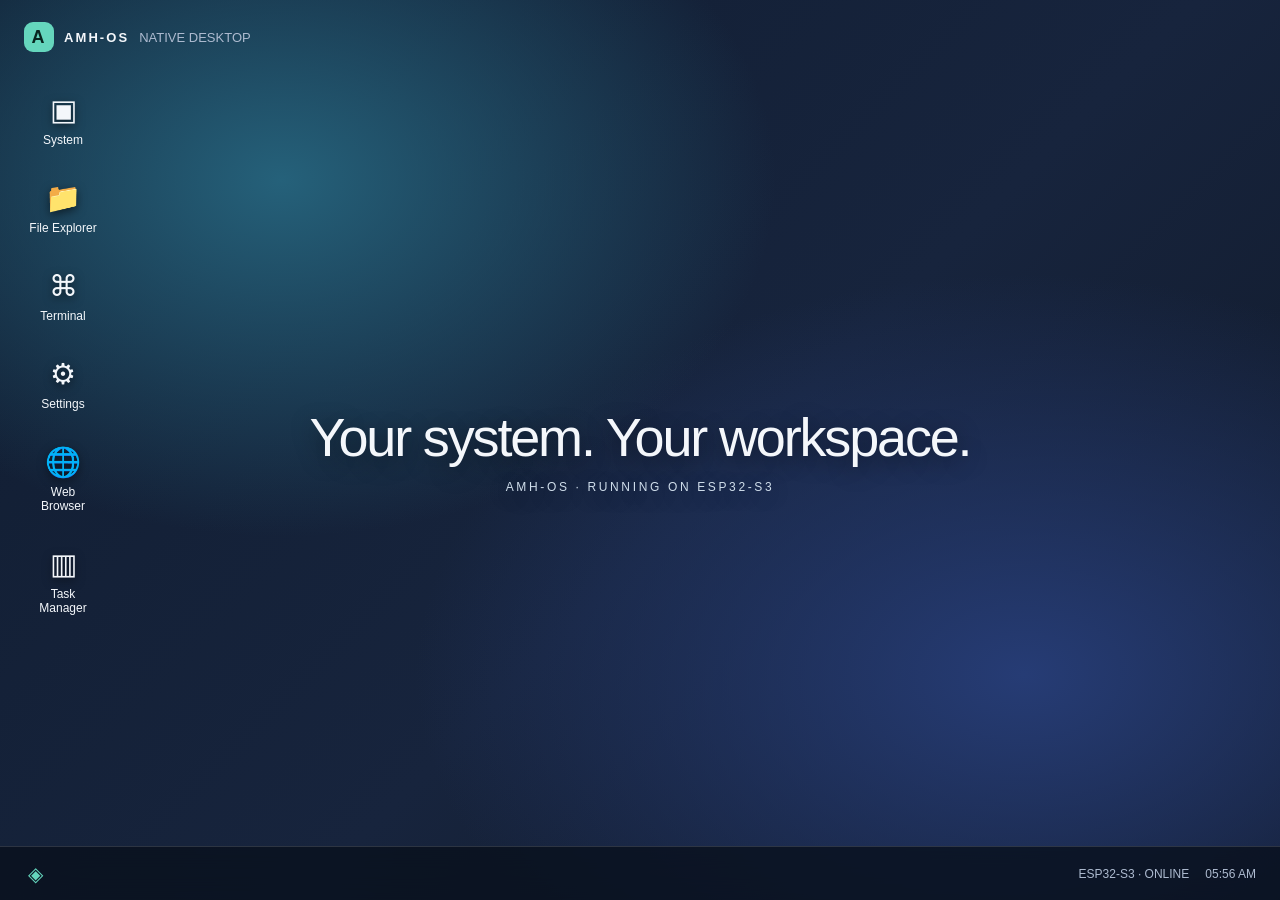
==== native/esp-idf-v3/main/web/index.html @ f0ce967a "Build AMH-OS Native 3.0 foundation" ====
<!doctype html>
<html lang="en">
<head>
<meta charset="utf-8"><meta name="viewport" content="width=device-width,initial-scale=1">
<meta name="theme-color" content="#101827"><title>AMH-OS Desktop</title>
<style>
:root{color-scheme:dark;--glass:#101a2bdc;--line:#ffffff22;--text:#f4f7fb;--muted:#aebbd0;--accent:#65d6bd}
*{box-sizing:border-box}html,body{height:100%;margin:0;overflow:hidden;font:14px "Segoe UI",Arial,sans-serif;color:var(--text)}
body{background:radial-gradient(ellipse at 22% 20%,#25617a 0,transparent 35%),radial-gradient(ellipse at 80% 75%,#263c75 0,transparent 42%),linear-gradient(135deg,#101d31,#17243d 55%,#101827)}
button,input{font:inherit}button{color:inherit;cursor:pointer}.desktop{height:100%;padding:24px 20px 66px;position:relative}
.brand{position:absolute;top:22px;left:24px;font-weight:800;letter-spacing:.16em;font-size:13px;display:flex;align-items:center;gap:10px}.mark{width:30px;height:30px;border-radius:9px;background:var(--accent);color:#08251f;display:grid;place-items:center;font-weight:900;font-size:18px}
.icons{position:absolute;top:82px;left:22px;display:grid;gap:12px}.deskicon{width:82px;border:1px solid transparent;background:transparent;border-radius:12px;padding:10px 5px;display:grid;justify-items:center;gap:6px;font-size:12px}.deskicon:hover{background:#ffffff18;border-color:#ffffff25}.glyph{font-size:29px;filter:drop-shadow(0 3px 5px #0008)}
.center{position:absolute;inset:0;display:grid;place-items:center;pointer-events:none;text-align:center}.welcome{font-size:clamp(28px,5vw,54px);font-weight:300;letter-spacing:-.04em;text-shadow:0 5px 25px #0007}.welcome small{display:block;font-size:12px;letter-spacing:.22em;color:#d0deeb;margin-top:12px}
.taskbar{position:absolute;bottom:0;left:0;right:0;height:54px;background:#09111dcc;border-top:1px solid #ffffff24;backdrop-filter:blur(22px);display:flex;align-items:center;padding:0 14px;gap:8px;z-index:1000}
.startbtn,.taskbtn{height:40px;border:1px solid transparent;background:transparent;border-radius:10px;padding:0 13px}.startbtn{font-size:20px;color:var(--accent)}.startbtn:hover,.taskbtn:hover{background:#ffffff17}.taskapps{display:flex;gap:5px;flex:1}.tray{color:var(--muted);font-size:12px;display:flex;gap:16px;align-items:center;padding:0 10px}
.startmenu{position:absolute;bottom:62px;left:14px;width:min(360px,calc(100vw - 28px));padding:18px;background:#101a2bf2;border:1px solid var(--line);border-radius:18px;box-shadow:0 20px 70px #0009;backdrop-filter:blur(25px);z-index:1100}.hidden{display:none!important}.starthead{font-weight:700;margin-bottom:12px}.appgrid{display:grid;grid-template-columns:1fr 1fr;gap:8px}.appentry{border:1px solid #ffffff16;background:#ffffff09;border-radius:11px;padding:12px;text-align:left}.appentry:hover{background:#ffffff1a}.appentry b{display:block;font-size:22px;margin-bottom:5px}.startfoot{display:flex;justify-content:space-between;margin-top:15px;color:var(--muted);font-size:11px}
.window{position:absolute;left:50%;top:48%;transform:translate(-50%,-50%);width:min(760px,calc(100vw - 28px));height:min(510px,calc(100vh - 100px));background:#101a2bf5;border:1px solid #ffffff30;border-radius:14px;box-shadow:0 24px 90px #0009;overflow:hidden;z-index:20;display:flex;flex-direction:column}.titlebar{height:44px;flex:none;background:#ffffff0b;border-bottom:1px solid #ffffff17;display:flex;align-items:center;justify-content:space-between;padding:0 12px;cursor:move;user-select:none}.windowtitle{font-weight:650}.wincontrols{display:flex;gap:6px}.wincontrols button{width:28px;height:27px;border:0;border-radius:7px;background:#ffffff12}.wincontrols button:last-child:hover{background:#d84b60}.winbody{padding:18px;overflow:auto;flex:1}.window.minimized{display:none}.window.maximized{inset:8px 8px 62px;width:auto;height:auto;transform:none}
.statgrid{display:grid;grid-template-columns:repeat(3,1fr);gap:10px}.stat{background:#ffffff0b;border:1px solid #ffffff14;border-radius:12px;padding:14px}.stat small{color:var(--muted);letter-spacing:.12em}.stat strong{display:block;font-size:23px;margin-top:7px}.info{margin-top:14px;padding:15px;background:#ffffff08;border-radius:12px;color:var(--muted);line-height:1.8}
.term{background:#050b12;border:1px solid #ffffff1b;border-radius:10px;padding:14px;height:100%;font:13px/1.7 Consolas,monospace;display:flex;flex-direction:column}.termout{overflow:auto;flex:1;white-space:pre-wrap;color:#c9e8db}.termrow{display:flex;gap:8px}.termrow span{color:var(--accent)}.termrow input{flex:1;min-width:0;background:transparent;color:#fff;border:0;outline:0;font:inherit}
.settingrow{display:flex;justify-content:space-between;align-items:center;padding:13px 0;border-bottom:1px solid #ffffff17;gap:12px}.settingrow input{width:min(250px,55%);padding:9px;background:#08111f;border:1px solid #ffffff30;border-radius:8px;color:white}.action{border:1px solid #ffffff25;background:#ffffff12;padding:9px 13px;border-radius:8px}.action:hover{background:#ffffff22}.muted{color:var(--muted)}.notice{font-size:12px;color:#f4c77a;margin-top:12px;line-height:1.5}
@media(max-width:600px){.icons{grid-template-columns:repeat(2,1fr);top:75px}.deskicon{width:72px}.center{align-items:end;padding-bottom:110px}.statgrid{grid-template-columns:1fr}.tray .net{display:none}}
</style>
</head>
<body>
<div class="desktop" id="desktop">
 <div class="brand"><span class="mark">A</span> AMH-OS <span class="muted" style="font-weight:400;letter-spacing:0">NATIVE DESKTOP</span></div>
 <div class="icons">
  <button class="deskicon" data-app="system"><span class="glyph">▣</span>System</button>
  <button class="deskicon" data-app="files"><span class="glyph">📁</span>File Explorer</button>
  <button class="deskicon" data-app="terminal"><span class="glyph">⌘</span>Terminal</button>
  <button class="deskicon" data-app="settings"><span class="glyph">⚙</span>Settings</button>
  <button class="deskicon" data-app="browser"><span class="glyph">🌐</span>Web Browser</button>
  <button class="deskicon" data-app="taskmgr"><span class="glyph">▥</span>Task Manager</button>
 </div>
 <div class="center"><div class="welcome">Your system. Your workspace.<small>AMH-OS · RUNNING ON ESP32-S3</small></div></div>
 <div id="windows"></div>
 <div class="startmenu hidden" id="startmenu"><div class="starthead">AMH-OS Applications</div><div class="appgrid">
  <button class="appentry" data-app="system"><b>▣</b>System</button><button class="appentry" data-app="files"><b>📁</b>File Explorer</button>
  <button class="appentry" data-app="terminal"><b>⌘</b>Terminal</button><button class="appentry" data-app="settings"><b>⚙</b>Settings</button>
  <button class="appentry" data-app="browser"><b>🌐</b>Web Browser</button><button class="appentry" data-app="taskmgr"><b>▥</b>Task Manager</button>
 </div><div class="startfoot"><span id="companionState">Laptop companion: not connected</span><span>AMH-OS 0.1.0</span></div></div>
 <div class="taskbar"><button class="startbtn" id="startBtn" title="Start">◈</button><div class="taskapps" id="taskapps"></div><div class="tray"><span class="net">ESP32-S3 · ONLINE</span><span id="clock">--:--</span></div></div>
</div>
<script>
const $=s=>document.querySelector(s), windows=$('#windows'), openApps=new Map();
let companionToken=localStorage.getItem('amh_companion_token')||'';
const companion='http://127.0.0.1:8765';
function esc(s){return String(s).replace(/[&<>"']/g,c=>({'&':'&amp;','<':'&lt;','>':'&gt;','"':'&quot;',"'":'&#39;'}[c]))}
function template(app){
 const names={system:'System Monitor',files:'File Explorer',terminal:'AMH-OS Terminal',settings:'Settings'};
 const body={
 system:'<div class="statgrid"><div class="stat"><small>FREE HEAP</small><strong id="heap">--</strong><span class="muted">bytes</span></div><div class="stat"><small>CPU CORES</small><strong id="cores">2</strong><span class="muted">ESP32-S3</span></div><div class="stat"><small>UPTIME</small><strong id="uptime">--</strong><span class="muted">seconds</span></div></div><div class="info">Operating system: AMH-OS Native<br>Firmware: 0.1.0<br>Kernel: Running<br>Host: ESP32-S3<br>Web interface: served by device firmware</div>',
 files:'<h2>PC File Explorer</h2><p class="muted">This opens the File Explorer on your laptop through the companion application.</p><button class="action" onclick="laptopAction(\'explorer\')">Open Windows File Explorer</button><p id="filesResult" class="notice">The ESP32 does not directly browse your laptop disk. The companion performs this approved action.</p>',
 terminal:'<div class="term"><div class="termout" id="termout">AMH-OS Terminal 0.1.0\nNative command interpreter · ESP32-S3\nType help to see available commands.\n\n</div><form class="termrow" id="termform"><span>amh&gt;</span><input id="terminput" autocomplete="off" spellcheck="false" autofocus></form></div>',
 settings:'<h2>Desktop Settings</h2><div class="settingrow"><span>Companion connection token</span><input id="tokenInput" type="password" placeholder="Paste token from laptop companion"></div><div class="settingrow"><span>Companion status</span><span id="compStatus" class="muted">Not connected</span></div><div class="settingrow"><span>Test connection</span><button class="action" onclick="testCompanion()">Connect</button></div><div class="settingrow"><span>Desktop session</span><button class="action" onclick="lockInfo()">Lock screen (coming next)</button></div><p class="notice">The companion token is stored in this browser profile. Use it only on your trusted laptop and private network. PIN-based desktop login is planned for a later milestone.</p>'
 }[app]||'<p>Application unavailable.</p>';
 return {name:names[app],body};
}
function launch(app){
 $('#startmenu').classList.add('hidden');
 if(['browser','taskmgr'].includes(app)){laptopAction(app);return}
 if(app==='files'){laptopAction('explorer');return}
 if(openApps.has(app)){const w=openApps.get(app);w.classList.remove('minimized');return}
 const t=template(app),w=document.createElement('section');w.className='window';w.dataset.app=app;
 w.innerHTML='<div class="titlebar"><span class="windowtitle">'+t.name+'</span><div class="wincontrols"><button data-min>—</button><button data-max>□</button><button data-close>×</button></div></div><div class="winbody">'+t.body+'</div>';
 windows.append(w);openApps.set(app,w);
 w.querySelector('[data-close]').onclick=()=>{w.remove();openApps.delete(app)};
 w.querySelector('[data-min]').onclick=()=>w.classList.add('minimized');
 w.querySelector('[data-max]').onclick=()=>w.classList.toggle('maximized');
 const bar=document.createElement('button');bar.className='taskbtn';bar.textContent=t.name;bar.onclick=()=>w.classList.toggle('minimized');bar.dataset.task=app;$('#taskapps').append(bar);
 w.addEventListener('DOMNodeRemoved',()=>{const b=document.querySelector('[data-task="'+app+'"]');if(b)b.remove()});
 drag(w);
 if(app==='terminal'){w.querySelector('#termform').onsubmit=e=>{e.preventDefault();const input=w.querySelector('#terminput'),out=w.querySelector('#termout'),cmd=input.value.trim();out.textContent+='amh> '+cmd+'\n'+runCommand(cmd)+'\n';input.value='';out.scrollTop=out.scrollHeight;};w.querySelector('#terminput').focus()}
 if(app==='settings'){w.querySelector('#tokenInput').value=companionToken}
 if(app==='system')updateStatus();
}
function drag(w){const h=w.querySelector('.titlebar');let x=0,y=0,active=false;h.addEventListener('pointerdown',e=>{if(e.target.closest('button')||w.classList.contains('maximized'))return;active=true;x=e.clientX-w.offsetLeft;y=e.clientY-w.offsetTop;h.setPointerCapture(e.pointerId)});h.addEventListener('pointermove',e=>{if(!active)return;w.style.left=(e.clientX-x+w.offsetWidth/2)+'px';w.style.top=(e.clientY-y+w.offsetHeight/2)+'px';w.style.transform='none'});h.addEventListener('pointerup',()=>active=false)}
async function laptopAction(action){
 if(!companionToken){alert('Open Settings and enter the companion token printed when you start amh_companion.py on your laptop.');return}
 try{const r=await fetch(companion+'/api/launch/'+action,{method:'POST',headers:{'Authorization':'Bearer '+companionToken,'Content-Type':'application/json'}});const d=await r.json();if(!r.ok)throw Error(d.error||'Request failed');$('#companionState').textContent='Laptop companion: connected';}
 catch(e){alert('Laptop companion unavailable: '+e.message+'\nStart amh_companion.py on your laptop, then connect it in Settings.')}
}
async function testCompanion(){companionToken=$('#tokenInput').value.trim();localStorage.setItem('amh_companion_token',companionToken);try{const r=await fetch(companion+'/api/health',{headers:{'Authorization':'Bearer '+companionToken}});if(!r.ok)throw Error('Authentication failed');$('#compStatus').textContent='Connected';$('#companionState').textContent='Laptop companion: connected'}catch(e){$('#compStatus').textContent='Not connected';alert('Could not connect. Check that the companion is running and the token is correct.')}}
function lockInfo(){alert('PIN-protected login is planned for the security milestone. It is not enabled in this prototype.')}
function runCommand(c){const p=c.split(/\s+/),cmd=(p[0]||'').toLowerCase();if(!cmd)return '';if(cmd==='help')return 'help  version  status  uptime  clear  apps\nCommands run on the AMH-OS device, not Windows.';if(cmd==='version')return 'AMH-OS Native 0.1.0 · ESP32-S3';if(cmd==='status')return 'Kernel: running\nNetwork: AMH-OS-SETUP\nHost: ESP32-S3';if(cmd==='uptime')return 'Use System Monitor for live uptime.';if(cmd==='apps')return 'System, Terminal, Settings, PC File Explorer, Web Browser, Task Manager';if(cmd==='clear'){ $('#termout').textContent='';return '';}return 'Unknown command: '+cmd+'\nType help.'}
async function updateStatus(){try{const d=await(await fetch('/api/status',{cache:'no-store'})).json();const w=openApps.get('system');if(w){w.querySelector('#heap').textContent=(d.free_heap||0).toLocaleString();w.querySelector('#cores').textContent=d.cores;w.querySelector('#uptime').textContent=Math.floor(d.uptime_ms/1000)}}catch(e){}}
document.addEventListener('click',e=>{const b=e.target.closest('[data-app]');if(b)launch(b.dataset.app)});
$('#startBtn').onclick=()=>$('#startmenu').classList.toggle('hidden');
document.addEventListener('click',e=>{if(!e.target.closest('#startmenu')&&!e.target.closest('#startBtn'))$('#startmenu').classList.add('hidden')});
setInterval(()=>{$('#clock').textContent=new Date().toLocaleTimeString([], {hour:'2-digit',minute:'2-digit'})},1000);
setInterval(updateStatus,3000);
</script>
</body></html>
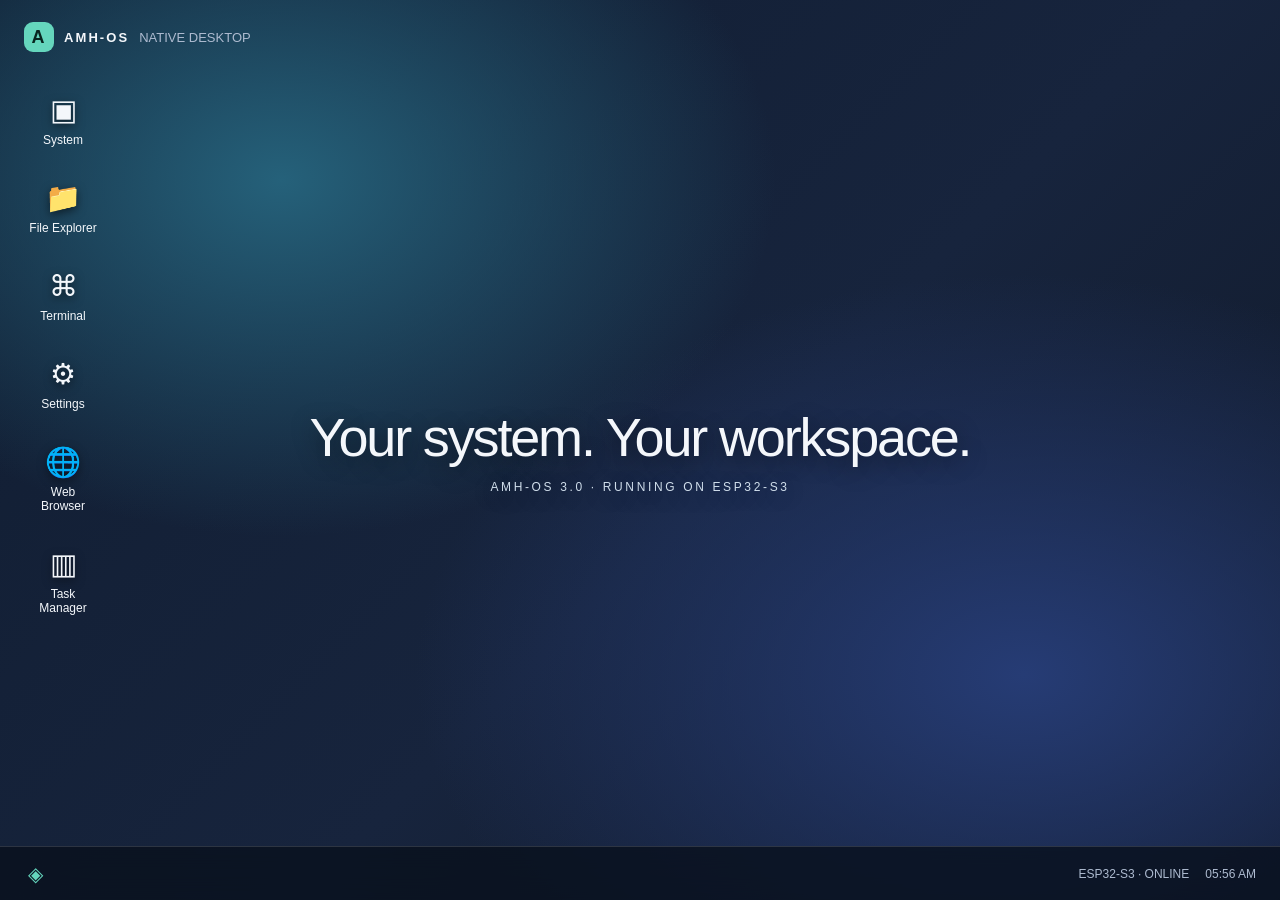
==== commit 9ba7f6c7: "Brand desktop interface as AMH-OS 3.0" ====
--- a/native/esp-idf-v3/main/web/index.html
+++ b/native/esp-idf-v3/main/web/index.html
@@ -32,13 +32,13 @@
   <button class="deskicon" data-app="browser"><span class="glyph">🌐</span>Web Browser</button>
   <button class="deskicon" data-app="taskmgr"><span class="glyph">▥</span>Task Manager</button>
  </div>
- <div class="center"><div class="welcome">Your system. Your workspace.<small>AMH-OS · RUNNING ON ESP32-S3</small></div></div>
+ <div class="center"><div class="welcome">Your system. Your workspace.<small>AMH-OS 3.0 · RUNNING ON ESP32-S3</small></div></div>
  <div id="windows"></div>
  <div class="startmenu hidden" id="startmenu"><div class="starthead">AMH-OS Applications</div><div class="appgrid">
   <button class="appentry" data-app="system"><b>▣</b>System</button><button class="appentry" data-app="files"><b>📁</b>File Explorer</button>
   <button class="appentry" data-app="terminal"><b>⌘</b>Terminal</button><button class="appentry" data-app="settings"><b>⚙</b>Settings</button>
   <button class="appentry" data-app="browser"><b>🌐</b>Web Browser</button><button class="appentry" data-app="taskmgr"><b>▥</b>Task Manager</button>
- </div><div class="startfoot"><span id="companionState">Laptop companion: not connected</span><span>AMH-OS 0.1.0</span></div></div>
+ </div><div class="startfoot"><span id="companionState">Laptop companion: not connected</span><span>AMH-OS 3.0.0</span></div></div>
  <div class="taskbar"><button class="startbtn" id="startBtn" title="Start">◈</button><div class="taskapps" id="taskapps"></div><div class="tray"><span class="net">ESP32-S3 · ONLINE</span><span id="clock">--:--</span></div></div>
 </div>
 <script>
@@ -49,9 +49,9 @@
 function template(app){
  const names={system:'System Monitor',files:'File Explorer',terminal:'AMH-OS Terminal',settings:'Settings'};
  const body={
- system:'<div class="statgrid"><div class="stat"><small>FREE HEAP</small><strong id="heap">--</strong><span class="muted">bytes</span></div><div class="stat"><small>CPU CORES</small><strong id="cores">2</strong><span class="muted">ESP32-S3</span></div><div class="stat"><small>UPTIME</small><strong id="uptime">--</strong><span class="muted">seconds</span></div></div><div class="info">Operating system: AMH-OS Native<br>Firmware: 0.1.0<br>Kernel: Running<br>Host: ESP32-S3<br>Web interface: served by device firmware</div>',
+ system:'<div class="statgrid"><div class="stat"><small>FREE HEAP</small><strong id="heap">--</strong><span class="muted">bytes</span></div><div class="stat"><small>CPU CORES</small><strong id="cores">2</strong><span class="muted">ESP32-S3</span></div><div class="stat"><small>UPTIME</small><strong id="uptime">--</strong><span class="muted">seconds</span></div></div><div class="info">Operating system: AMH-OS Native<br>Firmware: 3.0.0<br>Kernel: Running<br>Host: ESP32-S3<br>Web interface: served by device firmware</div>',
  files:'<h2>PC File Explorer</h2><p class="muted">This opens the File Explorer on your laptop through the companion application.</p><button class="action" onclick="laptopAction(\'explorer\')">Open Windows File Explorer</button><p id="filesResult" class="notice">The ESP32 does not directly browse your laptop disk. The companion performs this approved action.</p>',
- terminal:'<div class="term"><div class="termout" id="termout">AMH-OS Terminal 0.1.0\nNative command interpreter · ESP32-S3\nType help to see available commands.\n\n</div><form class="termrow" id="termform"><span>amh&gt;</span><input id="terminput" autocomplete="off" spellcheck="false" autofocus></form></div>',
+ terminal:'<div class="term"><div class="termout" id="termout">AMH-OS Terminal 3.0.0\nNative command interpreter · ESP32-S3\nType help to see available commands.\n\n</div><form class="termrow" id="termform"><span>amh&gt;</span><input id="terminput" autocomplete="off" spellcheck="false" autofocus></form></div>',
  settings:'<h2>Desktop Settings</h2><div class="settingrow"><span>Companion connection token</span><input id="tokenInput" type="password" placeholder="Paste token from laptop companion"></div><div class="settingrow"><span>Companion status</span><span id="compStatus" class="muted">Not connected</span></div><div class="settingrow"><span>Test connection</span><button class="action" onclick="testCompanion()">Connect</button></div><div class="settingrow"><span>Desktop session</span><button class="action" onclick="lockInfo()">Lock screen (coming next)</button></div><p class="notice">The companion token is stored in this browser profile. Use it only on your trusted laptop and private network. PIN-based desktop login is planned for a later milestone.</p>'
  }[app]||'<p>Application unavailable.</p>';
  return {name:names[app],body};
@@ -82,7 +82,7 @@
 }
 async function testCompanion(){companionToken=$('#tokenInput').value.trim();localStorage.setItem('amh_companion_token',companionToken);try{const r=await fetch(companion+'/api/health',{headers:{'Authorization':'Bearer '+companionToken}});if(!r.ok)throw Error('Authentication failed');$('#compStatus').textContent='Connected';$('#companionState').textContent='Laptop companion: connected'}catch(e){$('#compStatus').textContent='Not connected';alert('Could not connect. Check that the companion is running and the token is correct.')}}
 function lockInfo(){alert('PIN-protected login is planned for the security milestone. It is not enabled in this prototype.')}
-function runCommand(c){const p=c.split(/\s+/),cmd=(p[0]||'').toLowerCase();if(!cmd)return '';if(cmd==='help')return 'help  version  status  uptime  clear  apps\nCommands run on the AMH-OS device, not Windows.';if(cmd==='version')return 'AMH-OS Native 0.1.0 · ESP32-S3';if(cmd==='status')return 'Kernel: running\nNetwork: AMH-OS-SETUP\nHost: ESP32-S3';if(cmd==='uptime')return 'Use System Monitor for live uptime.';if(cmd==='apps')return 'System, Terminal, Settings, PC File Explorer, Web Browser, Task Manager';if(cmd==='clear'){ $('#termout').textContent='';return '';}return 'Unknown command: '+cmd+'\nType help.'}
+function runCommand(c){const p=c.split(/\s+/),cmd=(p[0]||'').toLowerCase();if(!cmd)return '';if(cmd==='help')return 'help  version  status  uptime  clear  apps\nCommands run on the AMH-OS device, not Windows.';if(cmd==='version')return 'AMH-OS Native 3.0.0 · ESP32-S3';if(cmd==='status')return 'Kernel: running\nNetwork: AMH-OS-SETUP\nHost: ESP32-S3';if(cmd==='uptime')return 'Use System Monitor for live uptime.';if(cmd==='apps')return 'System, Terminal, Settings, PC File Explorer, Web Browser, Task Manager';if(cmd==='clear'){ $('#termout').textContent='';return '';}return 'Unknown command: '+cmd+'\nType help.'}
 async function updateStatus(){try{const d=await(await fetch('/api/status',{cache:'no-store'})).json();const w=openApps.get('system');if(w){w.querySelector('#heap').textContent=(d.free_heap||0).toLocaleString();w.querySelector('#cores').textContent=d.cores;w.querySelector('#uptime').textContent=Math.floor(d.uptime_ms/1000)}}catch(e){}}
 document.addEventListener('click',e=>{const b=e.target.closest('[data-app]');if(b)launch(b.dataset.app)});
 $('#startBtn').onclick=()=>$('#startmenu').classList.toggle('hidden');
